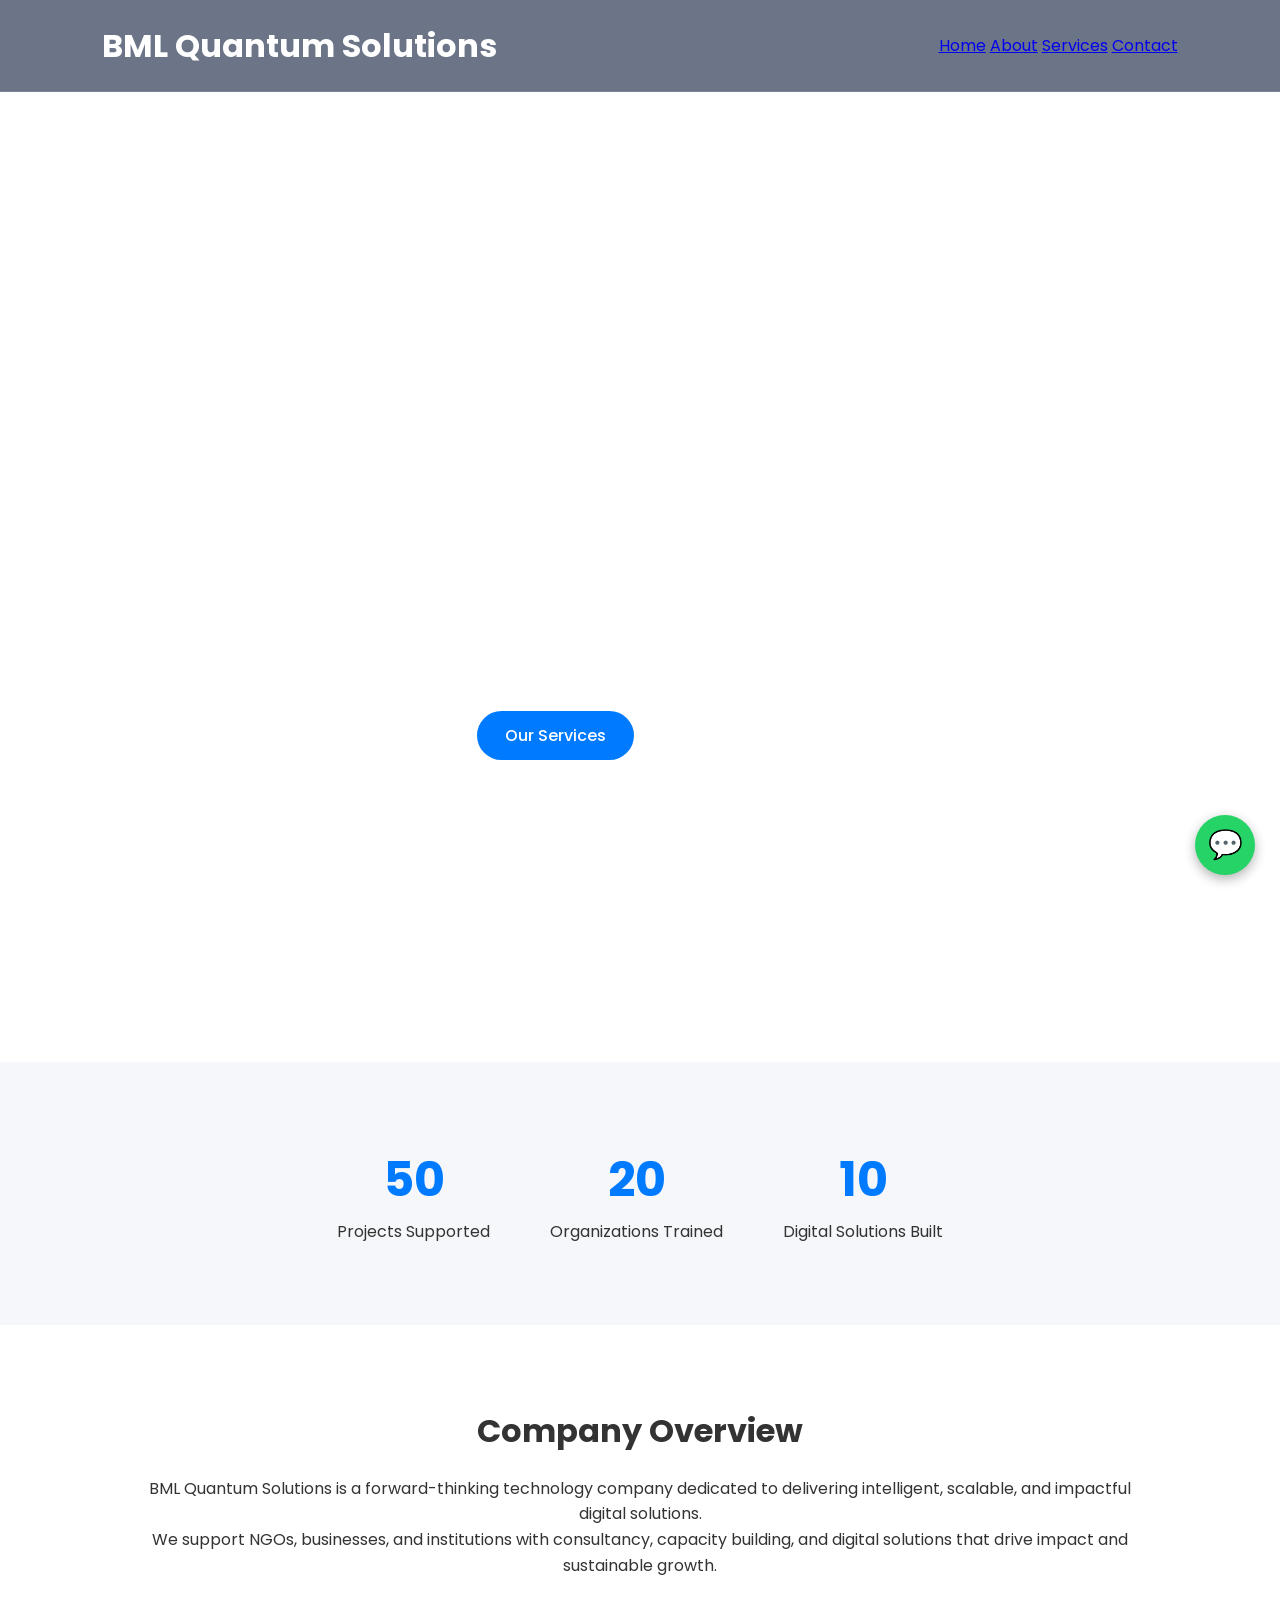
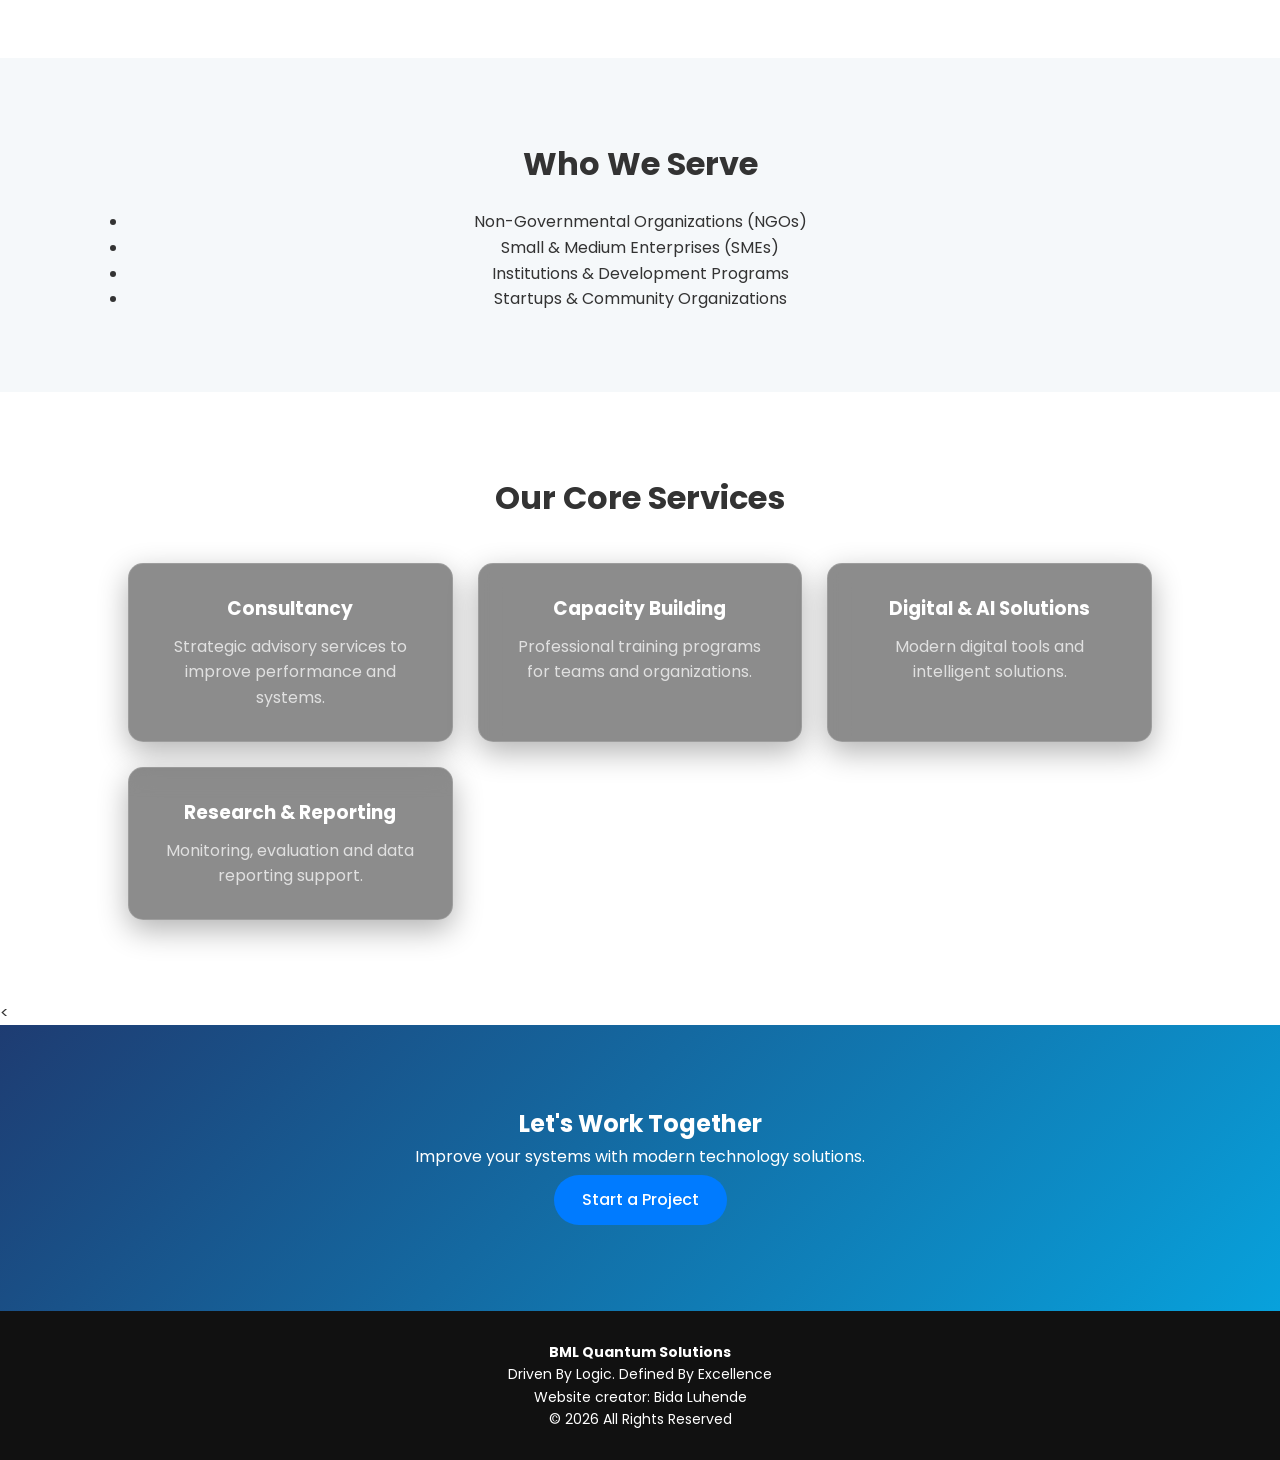
==== index.html @ d6b13e81 "initial commit" ====
<!DOCTYPE html>
<html>
<head>

<meta charset="UTF-8">
<meta name="viewport" content="width=device-width, initial-scale=1.0">

<title>BML Quantum Solutions</title>

<link rel="stylesheet" href="style.css">

<link href="https://fonts.googleapis.com/css2?family=Poppins:wght@300;400;600&display=swap" rel="stylesheet">

</head>

<a href="https://wa.me/255744140846" class="whatsapp-float" target="_blank">
💬
</a>

<script src="script.js"></script>

<body>

<header class="navbar">

<h1 class="logo">BML Quantum Solutions</h1>

<nav>
<a href="index.html">Home</a>
<a href="about.html">About</a>
<a href="services.html">Services</a>
<a href="contact.html">Contact</a>
</nav>

</header>


<!-- HERO SECTION -->
<section class="section reveal"></section>
<section class="video-hero">

<video autoplay muted loop playsinline class="hero-video">
<source src="video/background.mp4" type="video/mp4">
</video>

<div class="hero-overlay">

<h2>Smart Technology Solutions</h2>

<p>Empowering organizations with data, technology, and capacity building.</p>

<a href="services.html" class="btn">Our Services</a>

<a href="contact.html" class="btn btn-outline">Contact Us</a>

</div>

</section>

<!--stat-->
<section class="stats">

<div class="stat">

<h2 class="counter">50</h2>
<p>Projects Supported</p>

</div>

<div class="stat">

<h2 class="counter">20</h2>
<p>Organizations Trained</p>

</div>

<div class="stat">

<h2 class="counter">10</h2>
<p>Digital Solutions Built</p>

</div>

</section>


<!-- ABOUT -->

<section class="section">

<h2>Company Overview</h2>

<p>
BML Quantum Solutions is a forward-thinking technology company dedicated to delivering intelligent,
scalable, and impactful digital solutions.
</p>

<p>
We support NGOs, businesses, and institutions with consultancy,
capacity building, and digital solutions that drive impact and sustainable growth.
</p>

</section>


<!-- WHO WE SERVE -->

<section class="section bg-light">

<h2>Who We Serve</h2>

<ul>
<li>Non-Governmental Organizations (NGOs)</li>
<li>Small & Medium Enterprises (SMEs)</li>
<li>Institutions & Development Programs</li>
<li>Startups & Community Organizations</li>
</ul>

</section>


<!-- SERVICES PREVIEW -->

<section class="section services">

<h2>Our Core Services</h2>

<div class="services-grid">

<div class="card">
<h3>Consultancy</h3>
<p>Strategic advisory services to improve performance and systems.</p>
</div>

<div class="card">
<h3>Capacity Building</h3>
<p>Professional training programs for teams and organizations.</p>
</div>

<div class="card">
<h3>Digital & AI Solutions</h3>
<p>Modern digital tools and intelligent solutions.</p>
</div>

<div class="card">
<h3>Research & Reporting</h3>
<p>Monitoring, evaluation and data reporting support.</p>
</div>

</div>

</section>


<!-- CALL TO ACTION -->

<<section class="cta animated-gradient">

<h2>Let's Work Together</h2>

<p>Improve your systems with modern technology solutions.</p>

<a href="contact.html" class="btn">Start a Project</a>

</section>


<footer>

<p><strong>BML Quantum Solutions</strong></p>

<p>Driven By Logic. Defined By Excellence</p>

<p>Website creator: Bida Luhende</p>

<p>© 2026 All Rights Reserved</p>

</footer>

</body>

</html>
---- style.css ----
/* ================= GLOBAL RESET ================= */

*{
margin:0;
padding:0;
box-sizing:border-box;
}

body{
font-family:'Poppins', sans-serif;
line-height:1.6;
color:#333;
background:#ffffff;
overflow-x:hidden;
}

/* ================= NAVBAR (GLASS) ================= */

.navbar{
position:sticky;
top:0;

display:flex;
justify-content:space-between;
align-items:center;

padding:20px 8%;

background:rgba(10,26,58,0.6);
backdrop-filter:blur(12px);

color:white;
z-index:1000;
border-bottom:1px solid rgba(255,255,255,0.1);
}

/* ================= HERO ================= */

.hero{
height:90vh;

background:
linear-gradient(rgba(0,0,0,0.5),rgba(0,0,0,0.5)),
url("images/technology.png");

background-size:cover;
background-position:center;

display:flex;
align-items:center;
justify-content:center;
text-align:center;

color:white;
padding:20px;
}

.hero h2{
font-size:50px;
margin-bottom:20px;
}

.hero p{
font-size:20px;
margin-bottom:25px;
}

/* ================= VIDEO HERO ================= */

.video-hero{
position:relative;
height:90vh;
overflow:hidden;

display:flex;
align-items:center;
justify-content:center;
text-align:center;
color:white;
}

.hero-video{
position:absolute;
top:0;
left:0;
width:100%;
height:100%;
object-fit:cover;
z-index:-1;
}

/* GLASS OVERLAY */

.hero-overlay{
background:rgba(255,255,255,0.08);
backdrop-filter:blur(12px);
border:1px solid rgba(255,255,255,0.2);

padding:40px;
border-radius:15px;
}

.hero-overlay h2{
font-size:50px;
margin-bottom:20px;
}

.hero-overlay p{
font-size:20px;
margin-bottom:25px;
}

/* ================= PAGE HERO ================= */

.page-hero{
height:40vh;

display:flex;
flex-direction:column;
align-items:center;
justify-content:center;

text-align:center;
color:white;

background:
linear-gradient(rgba(0,0,0,0.6),rgba(0,0,0,0.6)),
url("images/about.png");

background-size:cover;
background-position:center;
}

.services-hero{
background:
linear-gradient(rgba(0,0,0,0.6),rgba(0,0,0,0.6)),
url("images/services.png");
}

.contact-hero{
background:
linear-gradient(rgba(0,0,0,0.6),rgba(0,0,0,0.6)),
url("images/contact.png");
}

/* ================= BUTTONS ================= */

.btn{
display:inline-block;
padding:12px 28px;
background:#007bff;
color:white;
text-decoration:none;
border-radius:30px;
margin:6px;
font-weight:500;
transition:0.3s;
}

.btn:hover{
background:#0056b3;
transform:translateY(-2px);
}

.btn-outline{
background:transparent;
border:2px solid white;
}

/* ================= SECTIONS ================= */

.section{
padding:80px 10%;
text-align:center;
}

.section h2{
font-size:32px;
margin-bottom:20px;
}

.bg-light{
background:#f5f8fa;
}

/* ================= GRID ================= */

.services-grid{
display:grid;
grid-template-columns:repeat(auto-fit,minmax(250px,1fr));
gap:25px;
margin-top:40px;
}

/* ================= GLASSMORPHISM CARD ================= */

.card{

background: rgba(0, 0, 0, 0.45); /* darker glass */

backdrop-filter: blur(12px);

border: 1px solid rgba(255,255,255,0.2);

padding: 30px;
border-radius: 15px;

box-shadow: 0 10px 30px rgba(0,0,0,0.3);

/* ✅ TEXT FIX */
color: white;

transition: all 0.4s ease;
}

.card:hover{
transform: translateY(-10px) scale(1.03);
box-shadow: 0 20px 50px rgba(0,0,0,0.4);
}

/* TEXT HIERARCHY */

.card h3{
margin-bottom:10px;
color:#ffffff;
}

.card p,
.card li{
color:#e0e0e0;
}

.card ul{
padding-left:18px;
}

.card li{
margin-bottom:6px;
}

.card{
border: 1px solid rgba(255,255,255,0.15);
}

.card:hover{
box-shadow: 0 0 25px rgba(0,123,255,0.3);
}

/* ================= LIST ================= */

.list{
max-width:700px;
margin:auto;
margin-top:20px;
text-align:left;
}

.list li{
margin:10px 0;
font-size:18px;
}

/* ================= CONTACT FORM ================= */

.contact-form{
max-width:600px;
margin:auto;
display:flex;
flex-direction:column;
gap:15px;
margin-top:30px;
}

.contact-form input,
.contact-form textarea{
padding:12px;
border-radius:8px;
border:1px solid #ccc;
font-size:16px;
}

.contact-form textarea{
resize:none;
}

/* ================= CTA ================= */

.cta{
padding:80px 10%;
text-align:center;
color:white;

background: linear-gradient(-45deg,#0a1a3a,#007bff,#00c3ff,#1e3c72);
background-size:400% 400%;
animation:gradientMove 10s ease infinite;
}

/* ================= FOOTER ================= */

footer{
background:#111;
color:white;
text-align:center;
padding:30px;
font-size:14px;
}

/* ================= WHATSAPP BUTTON ================= */

.whatsapp-float{
position:fixed;
bottom:25px;
right:25px;

background:#25D366;
color:white;

font-size:28px;

width:60px;
height:60px;

display:flex;
align-items:center;
justify-content:center;

border-radius:50%;

text-decoration:none;

box-shadow:0 4px 12px rgba(0,0,0,0.3);

z-index:1000;

transition:0.3s;
}

.whatsapp-float:hover{
transform:scale(1.1);
}

/* ================= SCROLL ANIMATION ================= */

.reveal{
opacity:0;
transform:translateY(60px);
transition:all 1s ease;
}

.reveal.active{
opacity:1;
transform:translateY(0);
}

/* ================= STATS ================= */

.stats{
display:flex;
justify-content:center;
gap:60px;
padding:80px;
background:#f5f7fa;
text-align:center;
}

.stat h2{
font-size:48px;
color:#007bff;
}

/* ================= GRADIENT ANIMATION ================= */

@keyframes gradientMove{
0%{background-position:0% 50%;}
50%{background-position:100% 50%;}
100%{background-position:0% 50%;}
}

/* ================= MOBILE ================= */

@media(max-width:768px){

.navbar{
flex-direction:column;
gap:10px;
}

.hero h2,
.hero-overlay h2{
font-size:32px;
}

.section{
padding:60px 8%;
}

.stats{
flex-direction:column;
gap:30px;
}

}
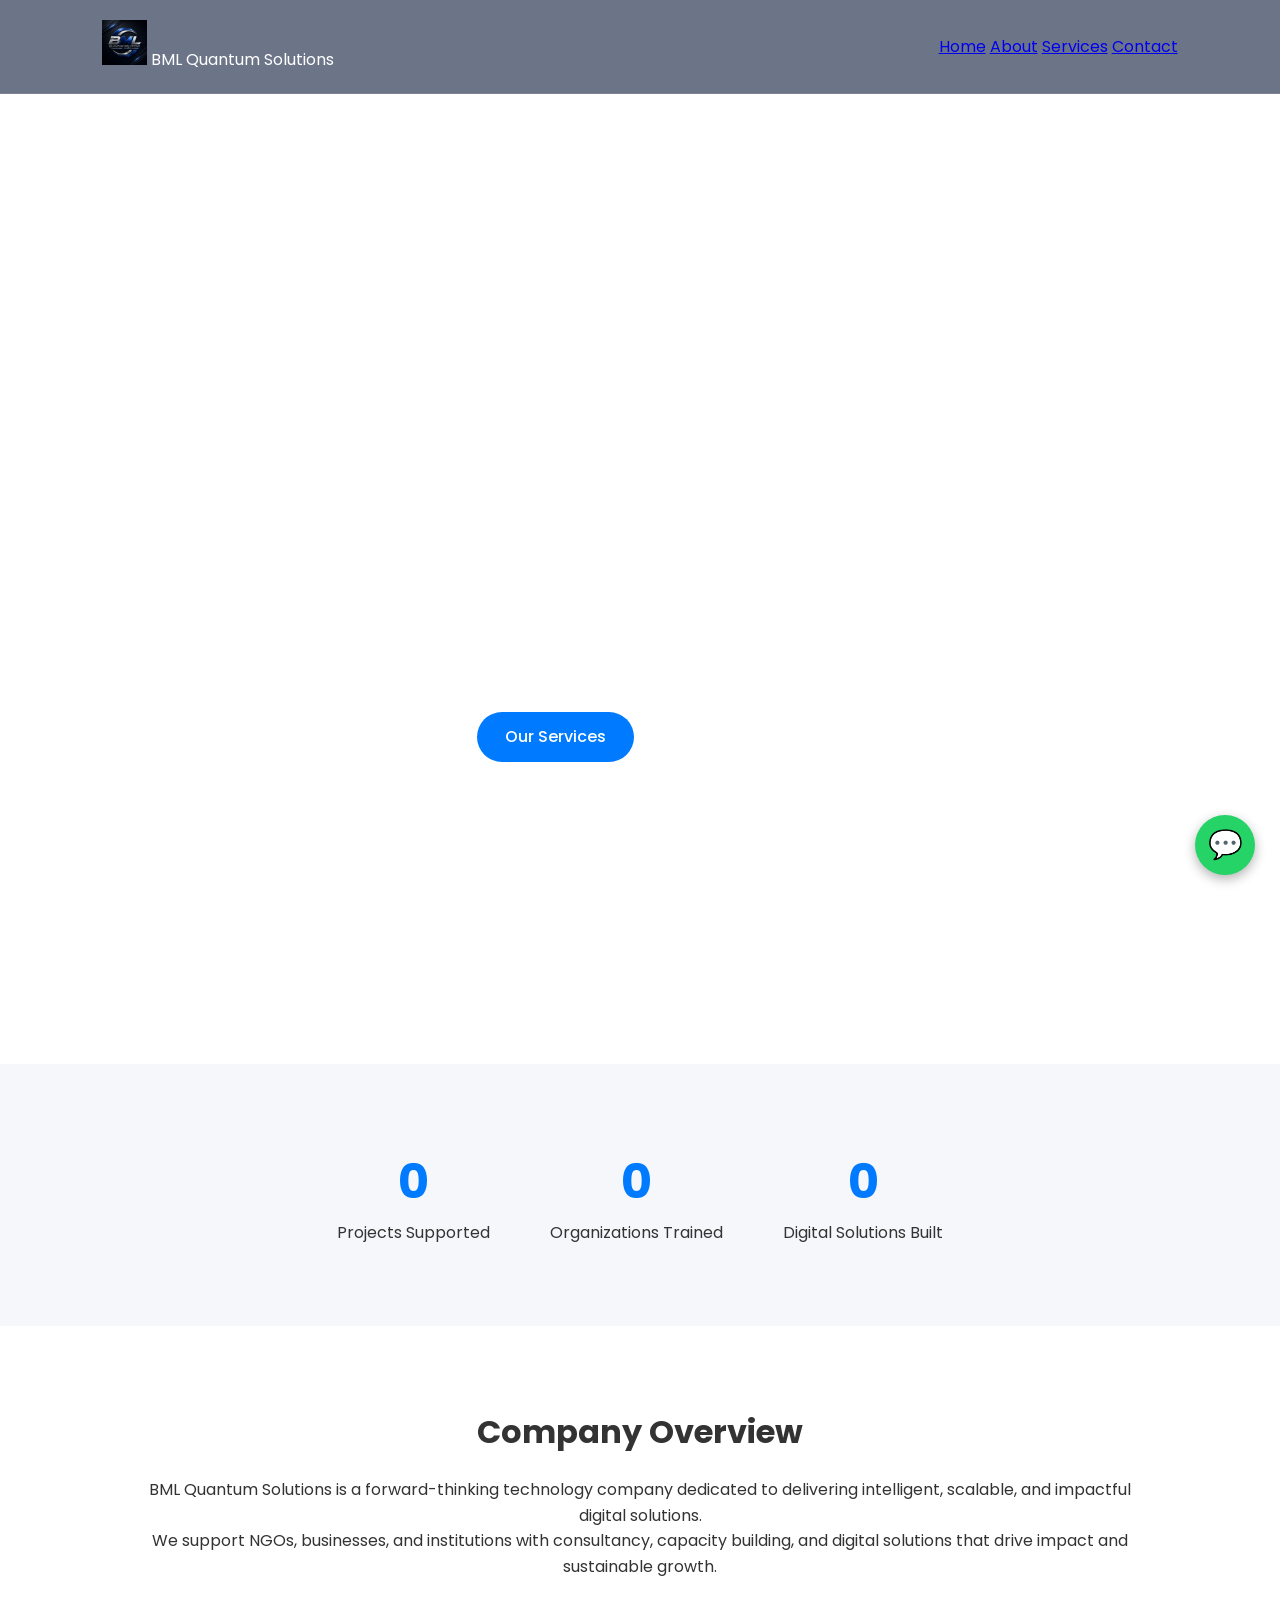
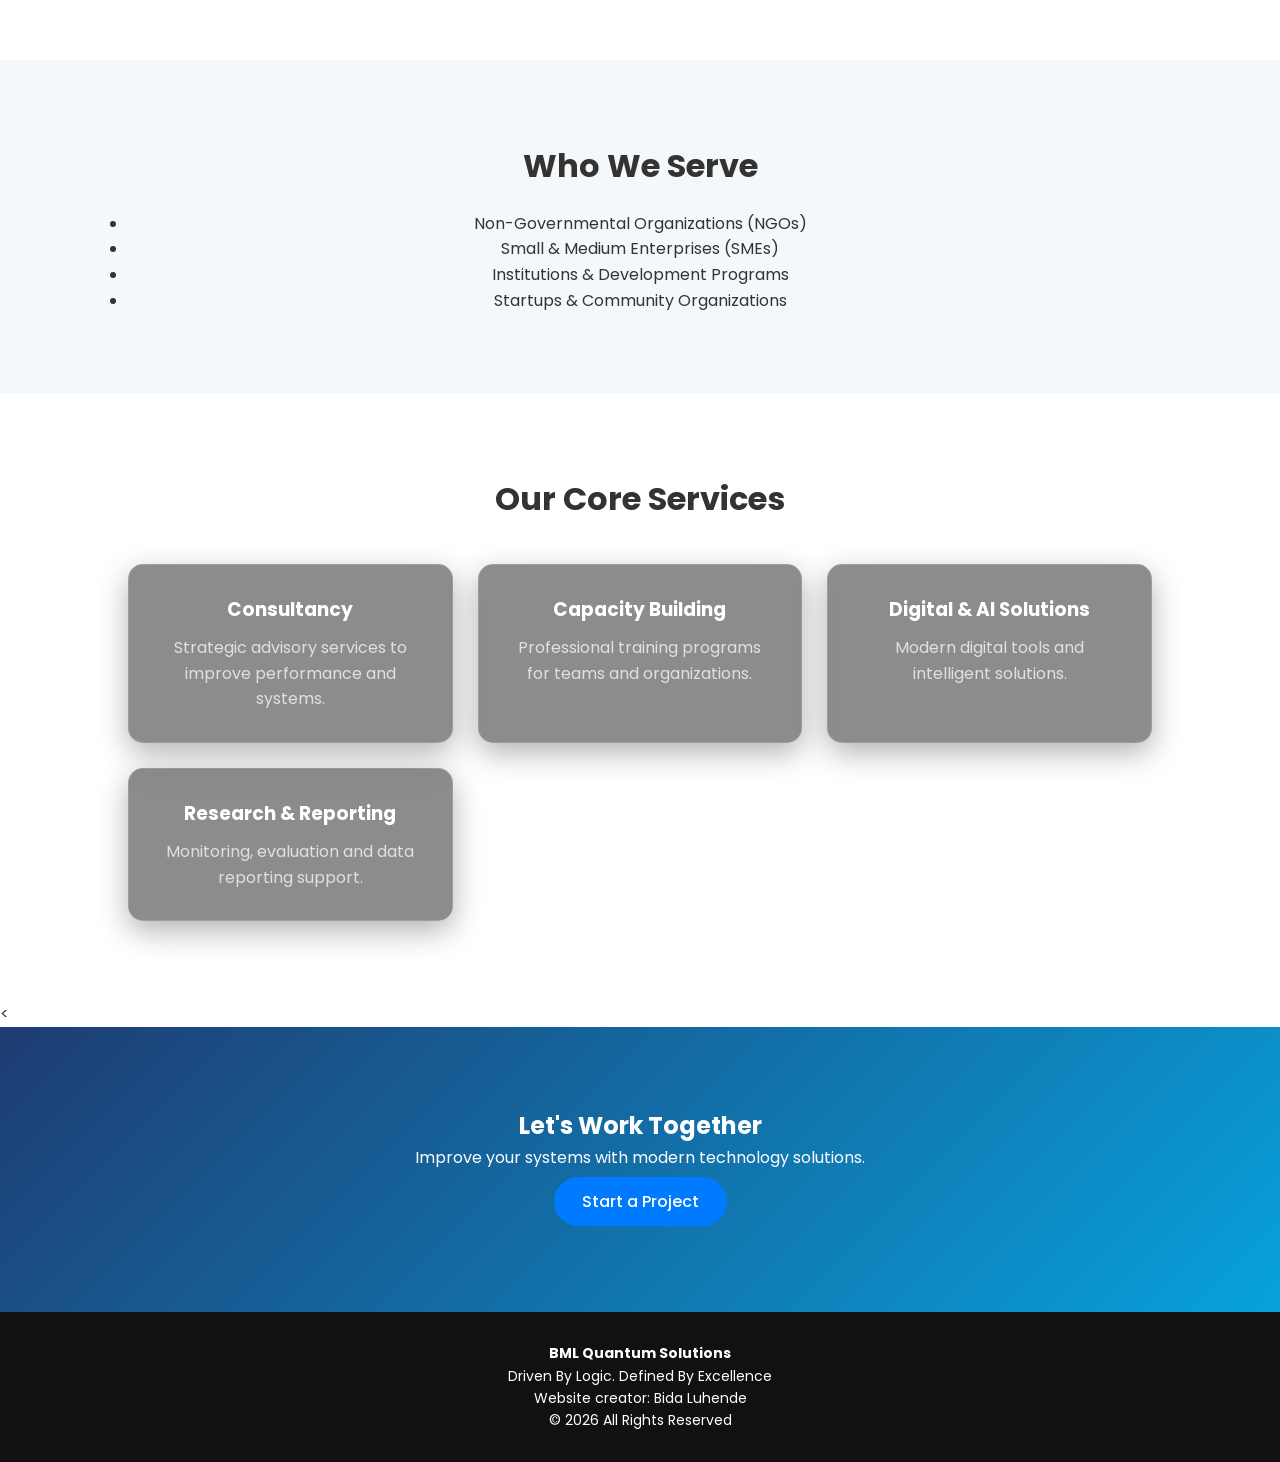
==== commit 0f24a22c: "commiting changes made in idex.html, script.js and style.css" ====
--- a/index.html
+++ b/index.html
@@ -17,13 +17,48 @@
 💬
 </a>
 
-<script src="script.js"></script>
 
 <body>
+    <div id="intro">
+
+  <canvas id="particles"></canvas>
+
+  <div class="intro-content glass">
+
+    <img src="images/Bqs_logo.png" class="intro-logo">
+
+    <h1 id="typing-text"></h1>
+
+    <p class="intro-sub">Driven By Logic. Defined By Excellence</p>
+
+  </div>
+
+</div>
+
+<div id="intro">
+
+  <!-- PARTICLE BACKGROUND -->
+  <canvas id="particles"></canvas>
+
+  <div class="intro-content">
+
+    <img src="images/Bqs_logo.png" class="intro-logo">
+
+    <h1 id="typing-text"></h1>
+
+  </div>
+
+</div>
 
 <header class="navbar">
 
-<h1 class="logo">BML Quantum Solutions</h1>
+<div class="logo-container">
+
+<img src="images/Bqs_logo.png" alt="BML Logo" class="logo-img">
+
+<span class="logo-text">BML Quantum Solutions</span>
+
+</div>
 
 <nav>
 <a href="index.html">Home</a>
@@ -177,6 +212,8 @@
 
 </footer>
 
+
+<script src="script.js"></script>
 </body>
 
 </html>
--- a/style.css
+++ b/style.css
@@ -399,4 +399,134 @@
 gap:30px;
 }
 
+}
+
+/* LOGO */
+
+/* LOGO BASE */
+
+.logo-img{
+height:45px;
+transition: all 0.4s ease;
+cursor:pointer;
+}
+
+/* HOVER EFFECT */
+
+.logo-img:hover{
+
+transform: rotate(8deg) scale(1.1);
+
+/* GLOW EFFECT */
+filter: drop-shadow(0 0 8px rgba(0,123,255,0.7))
+        drop-shadow(0 0 15px rgba(0,195,255,0.5));
+
+}
+
+.logo-img{
+animation: floatLogo 4s ease-in-out infinite;
+}
+
+@keyframes floatLogo{
+
+0%{ transform: translateY(0px); }
+50%{ transform: translateY(-5px); }
+100%{ transform: translateY(0px); }
+
+}
+
+/* ================= INTRO SCREEN ================= */
+
+#intro{
+position:fixed;
+top:0;
+left:0;
+
+width:100%;
+height:100vh;
+
+background:#0a1a3a;
+
+display:flex;
+align-items:center;
+justify-content:center;
+
+z-index:2000;
+overflow:hidden;
+
+/* fade out after animation */
+animation: fadeOut 1s ease forwards;
+animation-delay: 5s;
+}
+
+/* CONTENT */
+
+.intro-content{
+position:relative;
+text-align:center;
+color:white;
+z-index:2;
+}
+
+/* LOGO */
+
+.intro-logo{
+width:100px;
+margin-bottom:20px;
+
+/* 👇 IMPORTANT FIX */
+opacity:1;
+
+animation: logoReveal 1.5s ease forwards;
+}
+
+/* LOGO ANIMATION */
+
+@keyframes logoReveal{
+
+0%{
+opacity:0;
+transform: scale(0.5);
+}
+
+100%{
+opacity:1;
+transform: scale(1);
+}
+
+}
+
+/* TYPING TEXT */
+
+#typing-text{
+font-size:28px;
+letter-spacing:2px;
+margin-bottom:10px;
+}
+
+/* SUBTEXT */
+
+.intro-sub{
+opacity:0.7;
+font-size:14px;
+}
+
+/* PARTICLES */
+
+#particles{
+position:absolute;
+top:0;
+left:0;
+width:100%;
+height:100%;
+z-index:1;
+}
+
+/* FADE OUT */
+
+@keyframes fadeOut{
+to{
+opacity:0;
+visibility:hidden;
+}
 }
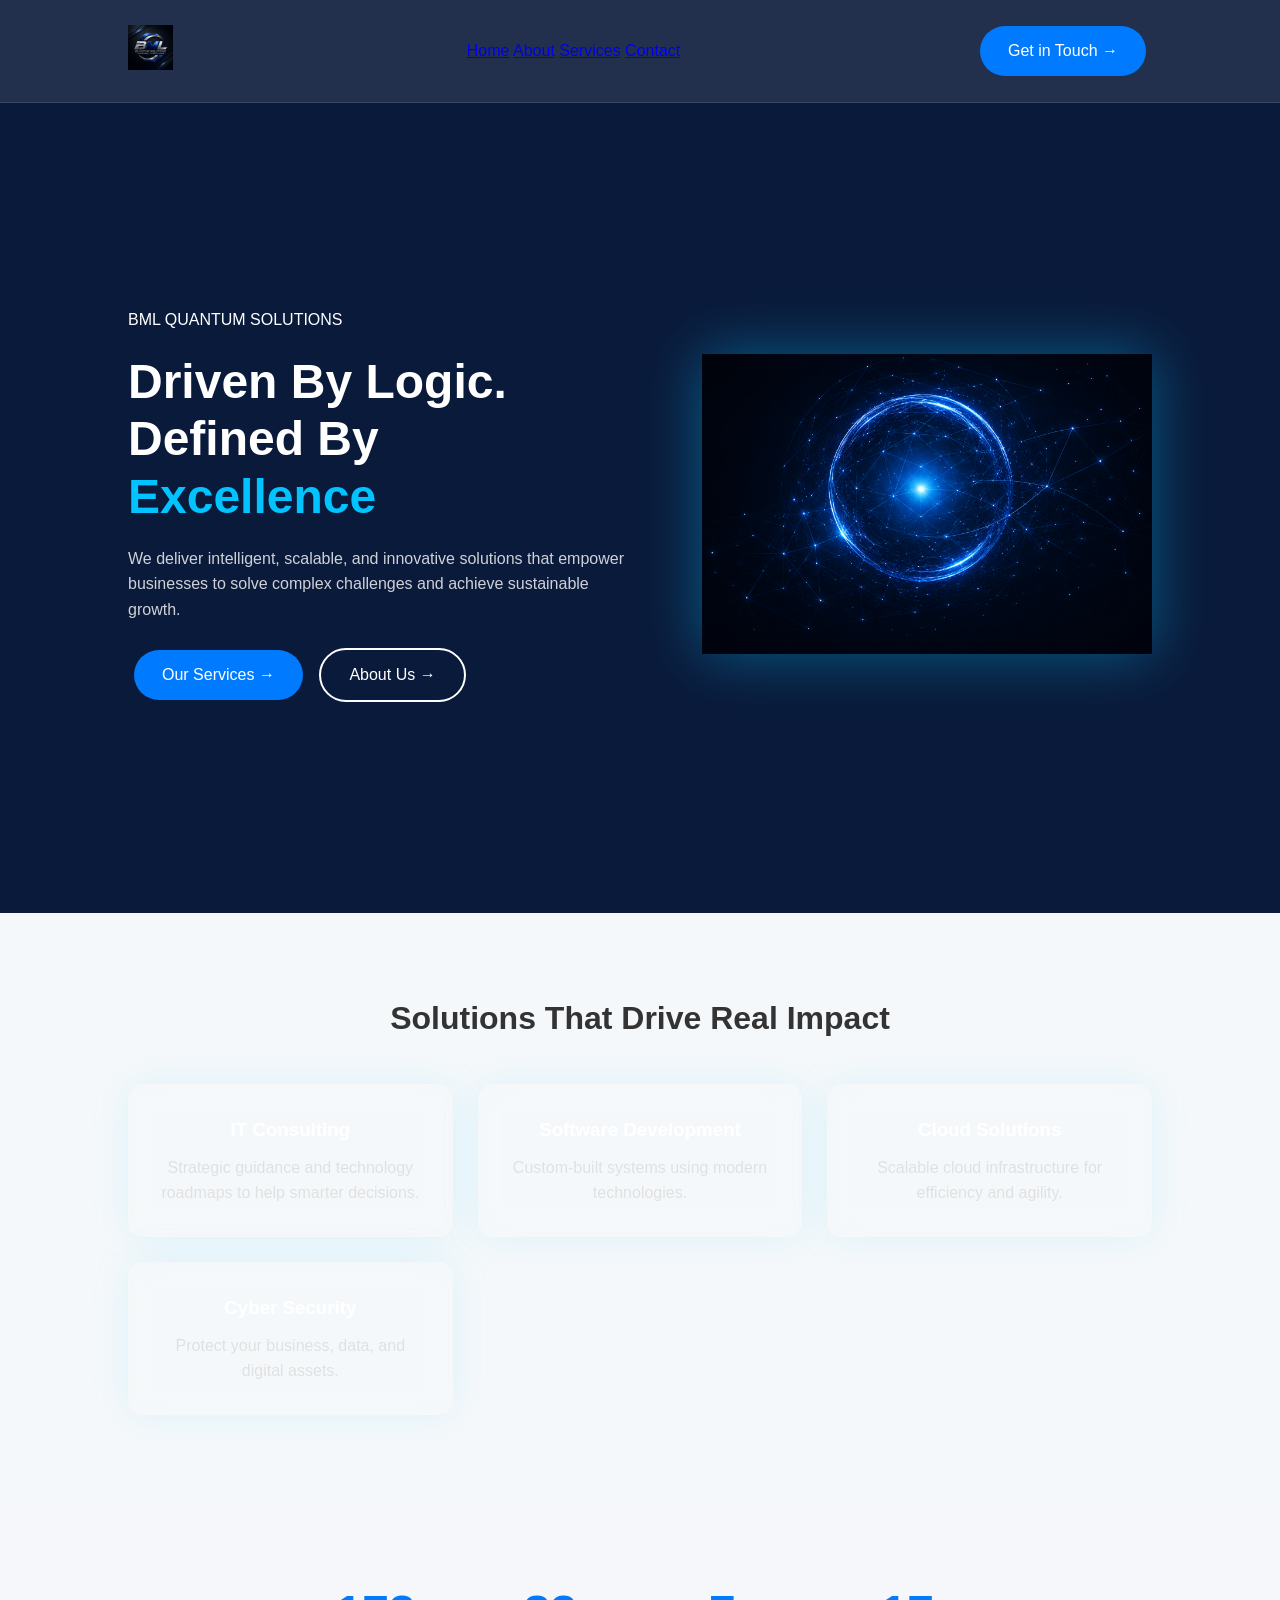
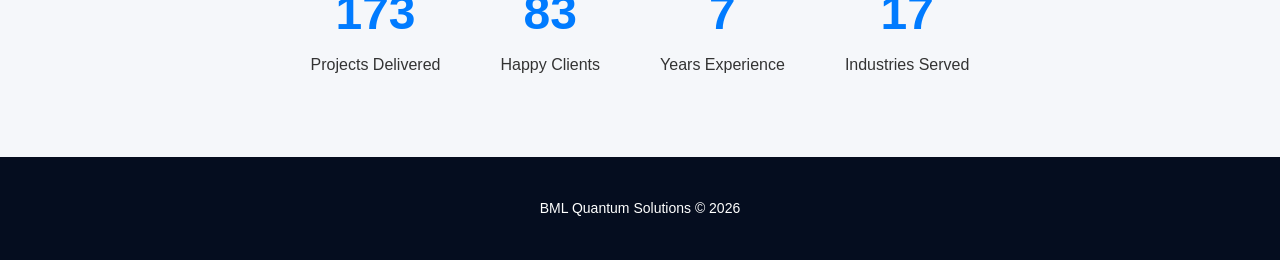
==== commit c9ba1e6d: "Modifying the templates to have a proffesional appearance" ====
--- a/index.html
+++ b/index.html
@@ -1,219 +1,121 @@
 <!DOCTYPE html>
-<html>
+<html lang="en">
 <head>
-
 <meta charset="UTF-8">
 <meta name="viewport" content="width=device-width, initial-scale=1.0">
-
 <title>BML Quantum Solutions</title>
-
+<link rel="stylesheet" href="https://cdnjs.cloudflare.com/ajax/libs/font-awesome/6.5.0/css/all.min.css">
 <link rel="stylesheet" href="style.css">
-
-<link href="https://fonts.googleapis.com/css2?family=Poppins:wght@300;400;600&display=swap" rel="stylesheet">
-
 </head>
 
-<a href="https://wa.me/255744140846" class="whatsapp-float" target="_blank">
-💬
-</a>
+<body>
 
+<!-- NAVBAR -->
+<header class="navbar">
+    <div class="logo">
+        <img src="images/Bqs_logo.png" class="logo-img">
+    </div>
 
-<body>
-    <div id="intro">
+    <nav>
+        <a href="#">Home</a>
+        <a href="#">About</a>
+        <a href="#">Services</a>
+        <a href="#">Contact</a>
+    </nav>
 
-  <canvas id="particles"></canvas>
-
-  <div class="intro-content glass">
-
-    <img src="images/Bqs_logo.png" class="intro-logo">
-
-    <h1 id="typing-text"></h1>
-
-    <p class="intro-sub">Driven By Logic. Defined By Excellence</p>
-
-  </div>
-
-</div>
-
-<div id="intro">
-
-  <!-- PARTICLE BACKGROUND -->
-  <canvas id="particles"></canvas>
-
-  <div class="intro-content">
-
-    <img src="images/Bqs_logo.png" class="intro-logo">
-
-    <h1 id="typing-text"></h1>
-
-  </div>
-
-</div>
-
-<header class="navbar">
-
-<div class="logo-container">
-
-<img src="images/Bqs_logo.png" alt="BML Logo" class="logo-img">
-
-<span class="logo-text">BML Quantum Solutions</span>
-
-</div>
-
-<nav>
-<a href="index.html">Home</a>
-<a href="about.html">About</a>
-<a href="services.html">Services</a>
-<a href="contact.html">Contact</a>
-</nav>
-
+    <a href="contact.html" class="btn">Get in Touch →</a>
 </header>
 
+<!-- HERO SECTION -->
+<section class="hero-pro">
 
-<!-- HERO SECTION -->
-<section class="section reveal"></section>
-<section class="video-hero">
+    <div class="hero-left">
+        <p class="tag">BML QUANTUM SOLUTIONS</p>
 
-<video autoplay muted loop playsinline class="hero-video">
-<source src="video/background.mp4" type="video/mp4">
-</video>
+        <h1>
+            Driven By Logic.<br>
+            Defined By <span>Excellence</span>
+        </h1>
 
-<div class="hero-overlay">
+        <p class="hero-desc">
+            We deliver intelligent, scalable, and innovative solutions that empower businesses to solve complex challenges and achieve sustainable growth.
+        </p>
 
-<h2>Smart Technology Solutions</h2>
+        <div class="hero-buttons">
+            <a href="services.html" class="btn">Our Services →</a>
+            <a href="about.html" class="btn btn-outline">About Us →</a>
+        </div>
 
-<p>Empowering organizations with data, technology, and capacity building.</p>
+    </div>
 
-<a href="services.html" class="btn">Our Services</a>
-
-<a href="contact.html" class="btn btn-outline">Contact Us</a>
-
-</div>
+    <div class="hero-right">
+        <img src="images/tech-sphere.png" alt="Tech" class="hero-img">
+    </div>
 
 </section>
 
-<!--stat-->
-<section class="stats">
-
-<div class="stat">
-
-<h2 class="counter">50</h2>
-<p>Projects Supported</p>
-
-</div>
-
-<div class="stat">
-
-<h2 class="counter">20</h2>
-<p>Organizations Trained</p>
-
-</div>
-
-<div class="stat">
-
-<h2 class="counter">10</h2>
-<p>Digital Solutions Built</p>
-
-</div>
-
-</section>
-
-
-<!-- ABOUT -->
-
-<section class="section">
-
-<h2>Company Overview</h2>
-
-<p>
-BML Quantum Solutions is a forward-thinking technology company dedicated to delivering intelligent,
-scalable, and impactful digital solutions.
-</p>
-
-<p>
-We support NGOs, businesses, and institutions with consultancy,
-capacity building, and digital solutions that drive impact and sustainable growth.
-</p>
-
-</section>
-
-
-<!-- WHO WE SERVE -->
-
+<!-- SERVICES -->
 <section class="section bg-light">
 
-<h2>Who We Serve</h2>
-
-<ul>
-<li>Non-Governmental Organizations (NGOs)</li>
-<li>Small & Medium Enterprises (SMEs)</li>
-<li>Institutions & Development Programs</li>
-<li>Startups & Community Organizations</li>
-</ul>
-
-</section>
-
-
-<!-- SERVICES PREVIEW -->
-
-<section class="section services">
-
-<h2>Our Core Services</h2>
+<h2>Solutions That Drive Real Impact</h2>
 
 <div class="services-grid">
 
-<div class="card">
-<h3>Consultancy</h3>
-<p>Strategic advisory services to improve performance and systems.</p>
+<div class="card glass-card">
+<h3>IT Consulting</h3>
+<p>Strategic guidance and technology roadmaps to help smarter decisions.</p>
 </div>
 
-<div class="card">
-<h3>Capacity Building</h3>
-<p>Professional training programs for teams and organizations.</p>
+<div class="card glass-card">
+<h3>Software Development</h3>
+<p>Custom-built systems using modern technologies.</p>
 </div>
 
-<div class="card">
-<h3>Digital & AI Solutions</h3>
-<p>Modern digital tools and intelligent solutions.</p>
+<div class="card glass-card">
+<h3>Cloud Solutions</h3>
+<p>Scalable cloud infrastructure for efficiency and agility.</p>
 </div>
 
-<div class="card">
-<h3>Research & Reporting</h3>
-<p>Monitoring, evaluation and data reporting support.</p>
+<div class="card glass-card">
+<h3>Cyber Security</h3>
+<p>Protect your business, data, and digital assets.</p>
 </div>
 
 </div>
 
 </section>
 
+<!-- STATS -->
+<section class="stats animated-gradient">
 
-<!-- CALL TO ACTION -->
+<div class="stat">
+<h2 class="counter" data-target="250">0</h2>
+<p>Projects Delivered</p>
+</div>
 
-<<section class="cta animated-gradient">
+<div class="stat">
+<h2 class="counter" data-target="120">0</h2>
+<p>Happy Clients</p>
+</div>
 
-<h2>Let's Work Together</h2>
+<div class="stat">
+<h2 class="counter" data-target="10">0</h2>
+<p>Years Experience</p>
+</div>
 
-<p>Improve your systems with modern technology solutions.</p>
-
-<a href="contact.html" class="btn">Start a Project</a>
+<div class="stat">
+<h2 class="counter" data-target="25">0</h2>
+<p>Industries Served</p>
+</div>
 
 </section>
 
-
+<!-- FOOTER -->
 <footer>
-
-<p><strong>BML Quantum Solutions</strong></p>
-
-<p>Driven By Logic. Defined By Excellence</p>
-
-<p>Website creator: Bida Luhende</p>
-
-<p>© 2026 All Rights Reserved</p>
-
+<p>BML Quantum Solutions © 2026</p>
 </footer>
 
+<script src="script.js"></script>
 
-<script src="script.js"></script>
 </body>
-
 </html>
--- a/style.css
+++ b/style.css
@@ -529,4 +529,619 @@
 opacity:0;
 visibility:hidden;
 }
+}
+
+/* HERO PRO */
+
+.hero-pro{
+display:flex;
+align-items:center;
+justify-content:space-between;
+
+padding:100px 10%;
+
+background:#0a1a3a;
+color:white;
+
+min-height:90vh;
+}
+
+.hero-left{
+max-width:600px;
+}
+
+.hero-left h1{
+font-size:48px;
+margin:20px 0;
+}
+
+.hero-left span{
+color:#00c3ff;
+}
+
+.hero-desc{
+margin-bottom:25px;
+opacity:0.8;
+}
+
+.hero-buttons{
+margin-top:20px;
+}
+
+.hero-right img{
+width:450px;
+animation: float 6s ease-in-out infinite;
+}
+
+/* FLOAT ANIMATION */
+
+@keyframes float{
+0%{transform:translateY(0);}
+50%{transform:translateY(-15px);}
+100%{transform:translateY(0);}
+}
+
+/* NAVBAR */
+
+.navbar{
+position:sticky;
+top:0;
+
+display:flex;
+justify-content:space-between;
+align-items:center;
+
+padding:20px 10%;
+
+background:rgba(10,26,58,0.9);
+backdrop-filter:blur(10px);
+color:white;
+}
+
+/* GLASS CARDS */
+
+.glass-card{
+background:rgba(255,255,255,0.05);
+backdrop-filter:blur(15px);
+
+border:1px solid rgba(255,255,255,0.1);
+
+color:white;
+}
+
+.icon{
+width:70px;
+height:70px;
+
+display:flex;
+align-items:center;
+justify-content:center;
+
+border-radius:50%;
+
+background:rgba(0,195,255,0.1);
+border:1px solid rgba(0,195,255,0.3);
+
+font-size:28px;
+color:#00c3ff;
+
+margin:0 auto 20px;
+
+transition:0.3s;
+}
+
+.card:hover .icon{
+background:#00c3ff;
+color:#0a1a3a;
+transform:scale(1.1);
+}
+
+/* PROCESS SECTION */
+
+.process{
+padding:80px 10%;
+text-align:center;
+background:#f5f7fa;
+}
+
+.process-grid{
+display:flex;
+justify-content:center;
+gap:40px;
+margin-top:40px;
+flex-wrap:wrap;
+}
+
+.step i{
+font-size:30px;
+color:#007bff;
+margin-bottom:10px;
+}
+
+/* WHY US */
+
+.why-us{
+background:#0a1a3a;
+color:white;
+padding:80px 10%;
+text-align:center;
+}
+
+.why-grid{
+display:grid;
+grid-template-columns:repeat(auto-fit,minmax(200px,1fr));
+gap:30px;
+margin-top:40px;
+}
+
+.why-grid div{
+padding:20px;
+border:1px solid rgba(255,255,255,0.1);
+border-radius:10px;
+}
+
+.why-grid i{
+font-size:30px;
+margin-bottom:10px;
+color:#00c3ff;
+}
+
+/* CTA */
+
+.cta{
+background:#0d2a5c;
+color:white;
+text-align:center;
+padding:60px;
+}
+
+/* ================= CONTACT HERO ================= */
+
+.hero-pro{
+display:flex;
+justify-content:space-between;
+align-items:center;
+
+padding:100px 10%;
+background:#0a1a3a;
+color:white;
+}
+
+.hero-left{
+max-width:50%;
+}
+
+.hero-left h1{
+font-size:48px;
+line-height:1.2;
+}
+
+.hero-left span{
+color:#00c3ff;
+}
+
+.hero-desc{
+margin:20px 0;
+opacity:0.8;
+}
+
+.hero-img{
+width:400px;
+filter: drop-shadow(0 0 30px rgba(0,195,255,0.4));
+}
+
+/* ================= CONTACT SECTION ================= */
+
+.contact-section{
+padding:80px 10%;
+background: radial-gradient(circle at top, #0f2a5c, #08142b);
+}
+
+.contact-container{
+display:grid;
+grid-template-columns:1fr 1fr;
+gap:40px;
+}
+
+/* ================= GLASS CARD ================= */
+
+.glass-card{
+background: rgba(255,255,255,0.05);
+backdrop-filter: blur(15px);
+border:1px solid rgba(255,255,255,0.1);
+border-radius:15px;
+box-shadow:0 0 40px rgba(0,195,255,0.1);
+}
+
+/* ================= FORM ================= */
+
+.contact-form-box{
+padding:35px;
+}
+
+.contact-form-box h2{
+margin-bottom:20px;
+}
+
+.contact-form input,
+.contact-form textarea{
+width:100%;
+padding:14px;
+margin:10px 0;
+
+border-radius:10px;
+border:1px solid rgba(255,255,255,0.15);
+
+background: rgba(255,255,255,0.03);
+color:white;
+
+transition:0.3s;
+}
+
+/* INPUT GLOW */
+
+.contact-form input:focus,
+.contact-form textarea:focus{
+outline:none;
+border-color:#00c3ff;
+box-shadow:0 0 10px rgba(0,195,255,0.5);
+}
+
+/* BUTTON */
+
+.contact-form button{
+width:100%;
+margin-top:10px;
+
+background: linear-gradient(45deg,#007bff,#00c3ff);
+border:none;
+padding:14px;
+border-radius:10px;
+
+font-weight:600;
+cursor:pointer;
+
+transition:0.3s;
+}
+
+.contact-form button:hover{
+transform:scale(1.03);
+box-shadow:0 0 20px rgba(0,195,255,0.5);
+}
+
+.form-note{
+font-size:12px;
+opacity:0.6;
+margin-top:10px;
+}
+
+/* ================= CONTACT INFO ================= */
+
+.contact-info{
+padding:35px;
+}
+
+.contact-info h2{
+margin-bottom:20px;
+}
+
+/* ICON ROW */
+
+.info-item{
+display:flex;
+align-items:center;
+gap:15px;
+margin:25px 0;
+}
+
+/* ICON CIRCLE */
+
+.info-item i{
+width:45px;
+height:45px;
+
+display:flex;
+align-items:center;
+justify-content:center;
+
+border-radius:50%;
+
+background: rgba(0,123,255,0.2);
+color:#00c3ff;
+
+font-size:18px;
+
+box-shadow:0 0 15px rgba(0,195,255,0.3);
+}
+
+/* ================= EXTRA SECTION ================= */
+
+.contact-extra{
+display:grid;
+grid-template-columns:1fr 1fr;
+gap:40px;
+
+padding:80px 10%;
+background:#08142b;
+color:white;
+}
+
+.extra-left ul{
+margin-top:20px;
+}
+
+.extra-left li{
+margin:10px 0;
+}
+
+.extra-right{
+padding:30px;
+text-align:center;
+}
+
+/* CTA BUTTON */
+
+.extra-right .btn{
+margin-top:15px;
+display:inline-block;
+}
+
+/* ================= FOOTER ================= */
+
+footer{
+background:#050d1f;
+color:white;
+padding:40px 10%;
+text-align:center;
+}
+
+/* ================= MOBILE ================= */
+
+@media(max-width:768px){
+
+.hero-pro{
+flex-direction:column;
+text-align:center;
+}
+
+.hero-left{
+max-width:100%;
+}
+
+.hero-img{
+margin-top:30px;
+width:300px;
+}
+
+.contact-container{
+grid-template-columns:1fr;
+}
+
+.contact-extra{
+grid-template-columns:1fr;
+}
+
+}
+
+.input-group{
+position:relative;
+}
+
+.input-group i{
+position:absolute;
+left:15px;
+top:50%;
+transform:translateY(-50%);
+color:#00c3ff;
+}
+
+.input-group input{
+padding-left:45px;
+}
+
+.contact-section::before{
+content:"";
+position:absolute;
+top:0;
+left:0;
+width:100%;
+height:100%;
+
+background: radial-gradient(circle, rgba(0,195,255,0.15), transparent 70%);
+z-index:0;
+}
+
+.contact-section *{
+position:relative;
+z-index:1;
+}
+
+/* ================= ABOUT PAGE ================= */
+
+.about-section{
+padding:80px 10%;
+background:#08142b;
+color:white;
+}
+
+.about-grid{
+display:grid;
+grid-template-columns:1fr 1fr;
+gap:50px;
+align-items:center;
+}
+
+.about-image img{
+width:100%;
+border-radius:20px;
+box-shadow:0 0 30px rgba(0,195,255,0.2);
+}
+
+/* VALUES */
+
+.values-section{
+padding:80px 10%;
+background:#0a1a3a;
+color:white;
+}
+
+.values-grid{
+display:grid;
+grid-template-columns:repeat(auto-fit,minmax(200px,1fr));
+gap:25px;
+margin-top:40px;
+}
+
+.value-card{
+padding:30px;
+text-align:center;
+}
+
+.value-card i{
+font-size:35px;
+color:#00c3ff;
+margin-bottom:15px;
+}
+
+/* VISION */
+
+.vision-section{
+padding:80px 10%;
+background:#08142b;
+}
+
+.vision-grid{
+display:grid;
+grid-template-columns:1fr 1fr;
+gap:40px;
+}
+
+.vision-card{
+padding:40px;
+color:white;
+}
+
+.vision-card i{
+font-size:40px;
+color:#00c3ff;
+margin-bottom:20px;
+}
+
+/* JOURNEY */
+
+.journey-section{
+padding:80px 10%;
+background:#0a1a3a;
+color:white;
+}
+
+.journey-grid{
+display:grid;
+grid-template-columns:repeat(4,1fr);
+gap:20px;
+margin:50px 0;
+text-align:center;
+}
+
+.journey-box h3{
+font-size:40px;
+color:#00c3ff;
+}
+
+.journey-content{
+display:grid;
+grid-template-columns:1fr 1fr;
+gap:40px;
+align-items:center;
+}
+
+.journey-content img{
+width:100%;
+border-radius:20px;
+}
+
+.journey-content ul li{
+margin:15px 0;
+}
+
+/* CTA */
+
+.cta-about{
+display:flex;
+justify-content:space-between;
+align-items:center;
+
+padding:60px 10%;
+
+background:linear-gradient(90deg,#08142b,#0d2a5c);
+
+color:white;
+}
+
+/* FOOTER */
+
+.footer-pro{
+background:#050d1f;
+color:white;
+padding:60px 10% 20px;
+}
+
+.footer-grid{
+display:grid;
+grid-template-columns:repeat(auto-fit,minmax(200px,1fr));
+gap:40px;
+}
+
+.footer-logo{
+width:140px;
+margin-bottom:15px;
+}
+
+.footer-pro ul{
+list-style:none;
+padding:0;
+}
+
+.footer-pro li{
+margin:10px 0;
+opacity:0.8;
+}
+
+.copyright{
+margin-top:40px;
+text-align:center;
+opacity:0.6;
+}
+
+/* CENTER */
+
+.center{
+text-align:center;
+}
+
+/* MOBILE */
+
+@media(max-width:768px){
+
+.about-grid,
+.vision-grid,
+.journey-content,
+.cta-about{
+grid-template-columns:1fr;
+flex-direction:column;
+}
+
+.journey-grid{
+grid-template-columns:1fr 1fr;
+}
+
+.hero-pro{
+flex-direction:column;
+text-align:center;
+}
+
+.hero-left{
+max-width:100%;
+}
+
 }
